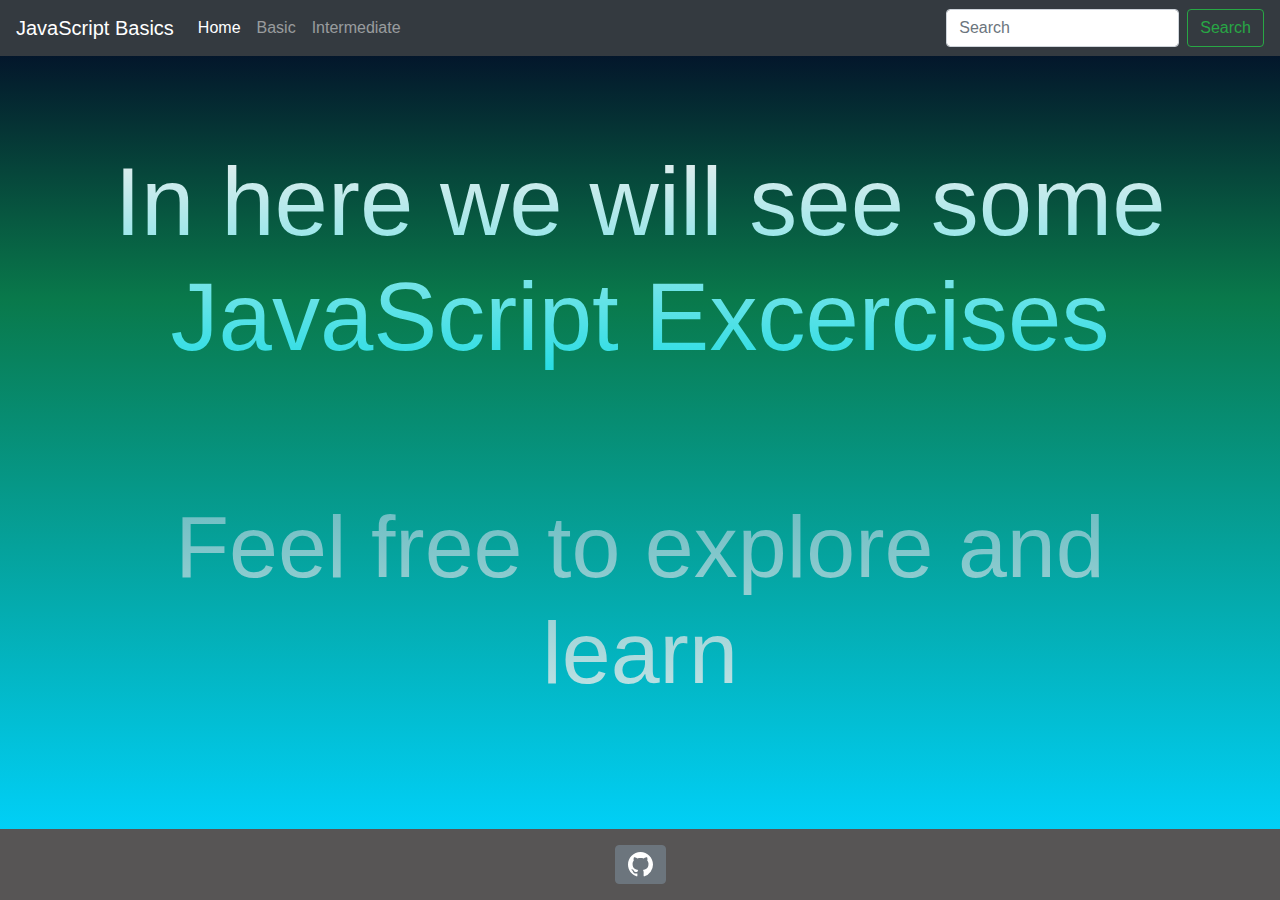
==== index.html @ bf7fcb56 "Add files via upload" ====
<!doctype html>
<html lang="en">
  <head>
    <!-- Required meta tags -->
    <meta charset="utf-8">
    <meta name="viewport" content="width=device-width, initial-scale=1, shrink-to-fit=no">

    <!-- Bootstrap CSS -->
    <link rel="stylesheet" href="https://stackpath.bootstrapcdn.com/bootstrap/4.3.1/css/bootstrap.min.css" integrity="sha384-ggOyR0iXCbMQv3Xipma34MD+dH/1fQ784/j6cY/iJTQUOhcWr7x9JvoRxT2MZw1T" crossorigin="anonymous">
    <link rel="stylesheet" href="style.css">
    <title>JavaScript</title>
  </head>
  <body>
   <!-- Fixed navbar -->
   <div>
   <nav class="navbar navbar-expand-md navbar-dark fixed-top bg-dark">
    <a class="navbar-brand" href="index.html">JavaScript Basics</a>
    <button class="navbar-toggler" type="button" data-toggle="collapse" data-target="#navbarCollapse" aria-controls="navbarCollapse" aria-expanded="false" aria-label="Toggle navigation">
      <span class="navbar-toggler-icon"></span>
    </button>
    <div class="collapse navbar-collapse" id="navbarCollapse">
      <ul class="navbar-nav mr-auto">
        <li class="nav-item active">
          <a class="nav-link" href="index.html">Home <span class="sr-only">(current)</span></a>
        </li>
        <li class="nav-item">
          <a class="nav-link" href="basic.html">Basic </a>
        </li>
        <li class="nav-item">
          <a class="nav-link" href="#">Intermediate</a>
        </li>
      </ul>
      <form class="form-inline mt-2 mt-md-0">
        <input class="form-control mr-sm-2" type="text" placeholder="Search" aria-label="Search">
        <button class="btn btn-outline-success my-2 my-sm-0" type="submit">Search</button>
      </form>
    </div>
  </nav>
</header>
</div>

<!-- Main Page -->  

<div class="main">
    <div class="container">
        <div>
            <h1 class="display-1"> In here we will see some JavaScript Excercises</h1>
        </div>
        <div class="container">
            <h3 class="display-2"> Feel free to explore and learn</h3>
        </div>
    </div>
</div>
  


<!-- Footer -->
<div class="layout-container  fixed-bottom">

  <footer class="text-center text-lg-start" style="background-color: #575555;">
    <div class="container d-flex justify-content-center py-3">
    <a class="btn btn-primary btn-secondary  mx-5" href="https://github.com/Perrarian" role="button"><svg xmlns="http://www.w3.org/2000/svg" width="25" height="25" fill="currentColor" class="bi bi-github" viewBox="0 0 16 16">
        <path d="M8 0C3.58 0 0 3.58 0 8c0 3.54 2.29 6.53 5.47 7.59.4.07.55-.17.55-.38 0-.19-.01-.82-.01-1.49-2.01.37-2.53-.49-2.69-.94-.09-.23-.48-.94-.82-1.13-.28-.15-.68-.52-.01-.53.63-.01 1.08.58 1.23.82.72 1.21 1.87.87 2.33.66.07-.52.28-.87.51-1.07-1.78-.2-3.64-.89-3.64-3.95 0-.87.31-1.59.82-2.15-.08-.2-.36-1.02.08-2.12 0 0 .67-.21 2.2.82.64-.18 1.32-.27 2-.27.68 0 1.36.09 2 .27 1.53-1.04 2.2-.82 2.2-.82.44 1.1.16 1.92.08 2.12.51.56.82 1.27.82 2.15 0 3.07-1.87 3.75-3.65 3.95.29.25.54.73.54 1.48 0 1.07-.01 1.93-.01 2.2 0 .21.15.46.55.38A8.012 8.012 0 0 0 16 8c0-4.42-3.58-8-8-8z"/>
      </svg> </a>
    </div>
</div>
<!-- End of .container -->
    
      



    <!-- Optional JavaScript -->
    <!-- jQuery first, then Popper.js, then Bootstrap JS -->
    <script src="https://code.jquery.com/jquery-3.3.1.slim.min.js" integrity="sha384-q8i/X+965DzO0rT7abK41JStQIAqVgRVzpbzo5smXKp4YfRvH+8abtTE1Pi6jizo" crossorigin="anonymous"></script>
    <script src="https://cdnjs.cloudflare.com/ajax/libs/popper.js/1.14.7/umd/popper.min.js" integrity="sha384-UO2eT0CpHqdSJQ6hJty5KVphtPhzWj9WO1clHTMGa3JDZwrnQq4sF86dIHNDz0W1" crossorigin="anonymous"></script>
    <script src="https://stackpath.bootstrapcdn.com/bootstrap/4.3.1/js/bootstrap.min.js" integrity="sha384-JjSmVgyd0p3pXB1rRibZUAYoIIy6OrQ6VrjIEaFf/nJGzIxFDsf4x0xIM+B07jRM" crossorigin="anonymous"></script>
  </body>
</html>
---- style.css ----
.main {
    padding-top: 9rem;
    min-height: 95vh;
    min-width: 100vw;
    background: linear-gradient(180deg, rgba(2,0,36,1) 0%, rgba(9,121,75,1) 35%, rgba(0,212,255,1) 100%);
    justify-content: center;
}

    .footer
{
    height: 50px;
    background-color: black;
    position: absolute;
    left: 0;
    right: 0;
    width: 100%;
    margin: 0 !important;
}

.display-1 {
    text-align: center;
    background: -webkit-linear-gradient(#eee, rgb(36, 221, 228));
    -webkit-background-clip: text;
    -webkit-text-fill-color: transparent;
}
.display-2 {
    padding-top: 7rem;
    padding-bottom: 9rem;
    text-align: center;
    background: -webkit-linear-gradient(rgb(58, 166, 173), rgb(255, 255, 255));
    -webkit-background-clip: text;
    -webkit-text-fill-color: transparent;

}

@media (max-width: 500px) {
    .display-1 {
        font-size: 40px;
        text-align: center;
    background: -webkit-linear-gradient(#eee, rgb(36, 221, 228));
    -webkit-background-clip: text;
    -webkit-text-fill-color: transparent;
    }
    .display-2 {
        font-size: 40px;
        text-align: center;
    background: -webkit-linear-gradient(#eee, rgb(36, 221, 228));
    -webkit-background-clip: text;
    -webkit-text-fill-color: transparent;
    }
}
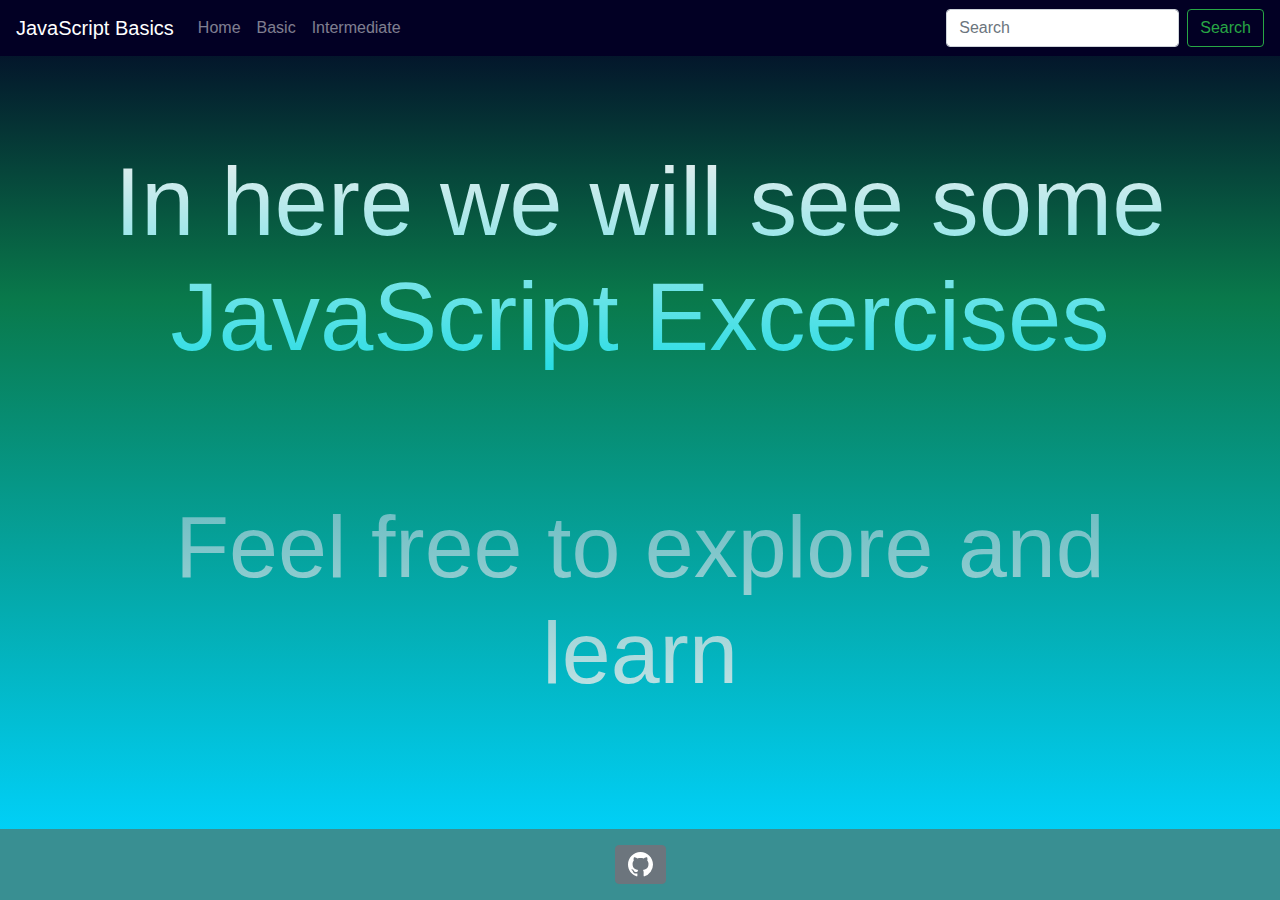
==== commit 1ba9d9fe: "Add files via upload" ====
--- a/index.html
+++ b/index.html
@@ -13,21 +13,21 @@
   <body>
    <!-- Fixed navbar -->
    <div>
-   <nav class="navbar navbar-expand-md navbar-dark fixed-top bg-dark">
+   <nav class="navbar navbar-expand-md navbar-dark fixed-top" style="background-color: rgb(2,0,36,1)">
     <a class="navbar-brand" href="index.html">JavaScript Basics</a>
     <button class="navbar-toggler" type="button" data-toggle="collapse" data-target="#navbarCollapse" aria-controls="navbarCollapse" aria-expanded="false" aria-label="Toggle navigation">
       <span class="navbar-toggler-icon"></span>
     </button>
     <div class="collapse navbar-collapse" id="navbarCollapse">
       <ul class="navbar-nav mr-auto">
-        <li class="nav-item active">
+        <li class="nav-item">
           <a class="nav-link" href="index.html">Home <span class="sr-only">(current)</span></a>
         </li>
         <li class="nav-item">
           <a class="nav-link" href="basic.html">Basic </a>
         </li>
         <li class="nav-item">
-          <a class="nav-link" href="#">Intermediate</a>
+          <a class="nav-link" href="intermediate.html">Intermediate</a>
         </li>
       </ul>
       <form class="form-inline mt-2 mt-md-0">
@@ -57,7 +57,7 @@
 <!-- Footer -->
 <div class="layout-container  fixed-bottom">
 
-  <footer class="text-center text-lg-start" style="background-color: #575555;">
+  <footer class="text-center text-lg-start" style="background-color: #398f92;">
     <div class="container d-flex justify-content-center py-3">
     <a class="btn btn-primary btn-secondary  mx-5" href="https://github.com/Perrarian" role="button"><svg xmlns="http://www.w3.org/2000/svg" width="25" height="25" fill="currentColor" class="bi bi-github" viewBox="0 0 16 16">
         <path d="M8 0C3.58 0 0 3.58 0 8c0 3.54 2.29 6.53 5.47 7.59.4.07.55-.17.55-.38 0-.19-.01-.82-.01-1.49-2.01.37-2.53-.49-2.69-.94-.09-.23-.48-.94-.82-1.13-.28-.15-.68-.52-.01-.53.63-.01 1.08.58 1.23.82.72 1.21 1.87.87 2.33.66.07-.52.28-.87.51-1.07-1.78-.2-3.64-.89-3.64-3.95 0-.87.31-1.59.82-2.15-.08-.2-.36-1.02.08-2.12 0 0 .67-.21 2.2.82.64-.18 1.32-.27 2-.27.68 0 1.36.09 2 .27 1.53-1.04 2.2-.82 2.2-.82.44 1.1.16 1.92.08 2.12.51.56.82 1.27.82 2.15 0 3.07-1.87 3.75-3.65 3.95.29.25.54.73.54 1.48 0 1.07-.01 1.93-.01 2.2 0 .21.15.46.55.38A8.012 8.012 0 0 0 16 8c0-4.42-3.58-8-8-8z"/>
--- a/style.css
+++ b/style.css
@@ -32,6 +32,31 @@
     -webkit-text-fill-color: transparent;
 
 }
+.carousel-inner {
+    width: 50%;
+    padding-top: 10rem;
+    justify-content: center;
+    align-items: center;
+    padding-bottom: 50px;
+    text-align: center;
+    left: 25%;
+}
+
+.display-3 {
+    text-align: center;
+    font-weight: bold;
+    background: -webkit-linear-gradient(#eee, rgb(36, 221, 228));
+    -webkit-background-clip: text;
+    -webkit-text-fill-color: transparent;
+}
+
+.example-text {
+    color: white ;
+}
+.example-title {
+    color: white;
+    font-size: 3rem;
+}
 
 @media (max-width: 500px) {
     .display-1 {
@@ -48,4 +73,9 @@
     -webkit-background-clip: text;
     -webkit-text-fill-color: transparent;
     }
-}+    .carousel-inner {
+        padding-top: 2rem;
+    }
+}
+
+
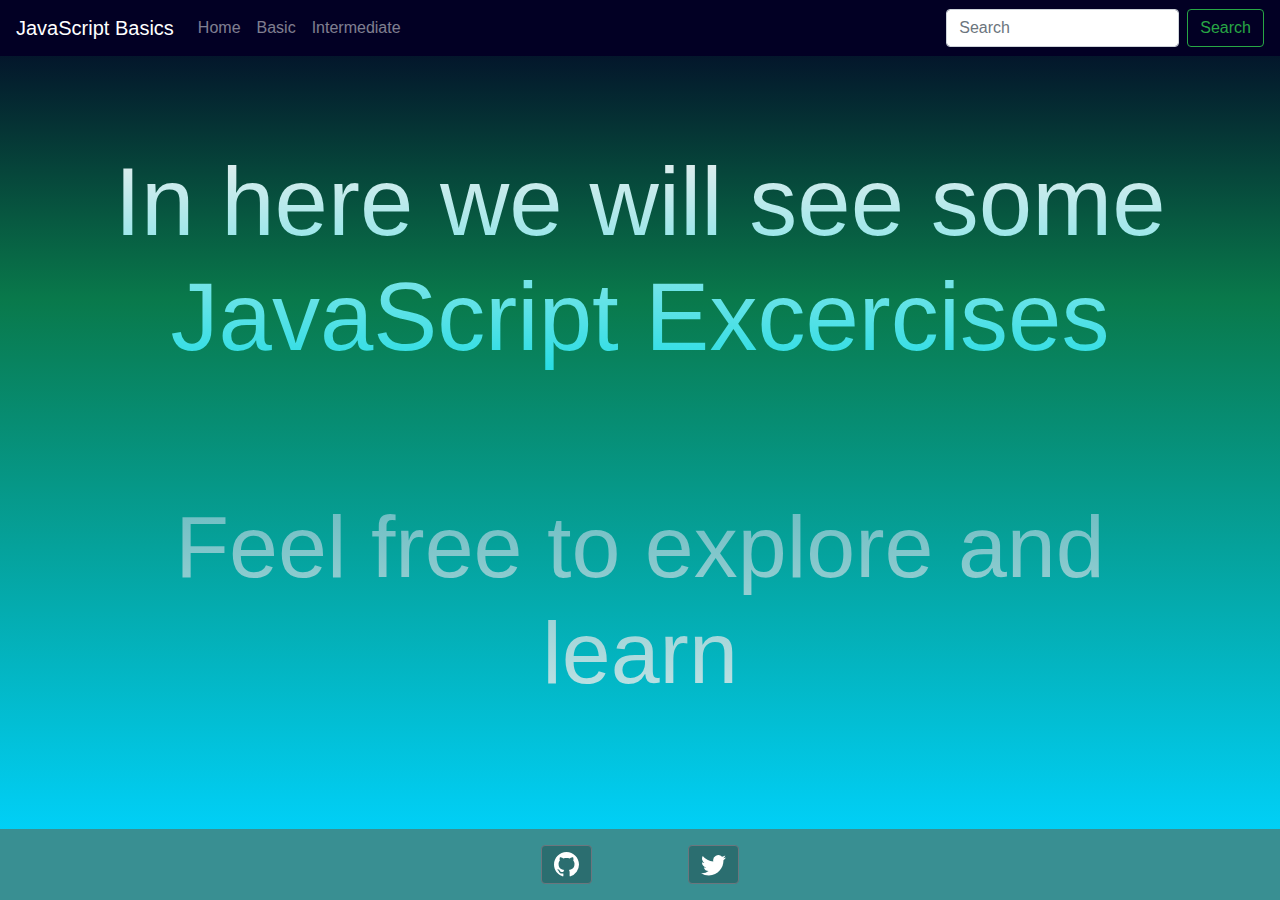
==== commit 7c887d63: "Add files via upload" ====
--- a/index.html
+++ b/index.html
@@ -59,8 +59,11 @@
 
   <footer class="text-center text-lg-start" style="background-color: #398f92;">
     <div class="container d-flex justify-content-center py-3">
-    <a class="btn btn-primary btn-secondary  mx-5" href="https://github.com/Perrarian" role="button"><svg xmlns="http://www.w3.org/2000/svg" width="25" height="25" fill="currentColor" class="bi bi-github" viewBox="0 0 16 16">
+    <a class="btn btn-primary btn-secondary  mx-5" href="https://github.com/Perrarian" style="background-color: #2b6e70; outline: 0;" role="button"><svg xmlns="http://www.w3.org/2000/svg" width="25" height="25" fill="currentColor" class="bi bi-github" viewBox="0 0 16 16">
         <path d="M8 0C3.58 0 0 3.58 0 8c0 3.54 2.29 6.53 5.47 7.59.4.07.55-.17.55-.38 0-.19-.01-.82-.01-1.49-2.01.37-2.53-.49-2.69-.94-.09-.23-.48-.94-.82-1.13-.28-.15-.68-.52-.01-.53.63-.01 1.08.58 1.23.82.72 1.21 1.87.87 2.33.66.07-.52.28-.87.51-1.07-1.78-.2-3.64-.89-3.64-3.95 0-.87.31-1.59.82-2.15-.08-.2-.36-1.02.08-2.12 0 0 .67-.21 2.2.82.64-.18 1.32-.27 2-.27.68 0 1.36.09 2 .27 1.53-1.04 2.2-.82 2.2-.82.44 1.1.16 1.92.08 2.12.51.56.82 1.27.82 2.15 0 3.07-1.87 3.75-3.65 3.95.29.25.54.73.54 1.48 0 1.07-.01 1.93-.01 2.2 0 .21.15.46.55.38A8.012 8.012 0 0 0 16 8c0-4.42-3.58-8-8-8z"/>
+      </svg> </a>
+      <a class="btn btn-primary btn-secondary  mx-5" href="https://github.com/Perrarian" role="button" style="background-color: #2b6e70;"><svg xmlns="http://www.w3.org/2000/svg" width="25" height="25" fill="currentColor" class="bi bi-twitter" viewBox="0 0 16 16">
+        <path d="M5.026 15c6.038 0 9.341-5.003 9.341-9.334 0-.14 0-.282-.006-.422A6.685 6.685 0 0 0 16 3.542a6.658 6.658 0 0 1-1.889.518 3.301 3.301 0 0 0 1.447-1.817 6.533 6.533 0 0 1-2.087.793A3.286 3.286 0 0 0 7.875 6.03a9.325 9.325 0 0 1-6.767-3.429 3.289 3.289 0 0 0 1.018 4.382A3.323 3.323 0 0 1 .64 6.575v.045a3.288 3.288 0 0 0 2.632 3.218 3.203 3.203 0 0 1-.865.115 3.23 3.23 0 0 1-.614-.057 3.283 3.283 0 0 0 3.067 2.277A6.588 6.588 0 0 1 .78 13.58a6.32 6.32 0 0 1-.78-.045A9.344 9.344 0 0 0 5.026 15z"/>
       </svg> </a>
     </div>
 </div>
--- a/style.css
+++ b/style.css
@@ -34,7 +34,7 @@
 }
 .carousel-inner {
     width: 50%;
-    padding-top: 10rem;
+    padding-top: 6rem;
     justify-content: center;
     align-items: center;
     padding-bottom: 50px;
@@ -58,6 +58,12 @@
     font-size: 3rem;
 }
 
+code {
+    color: black;
+    font-size: 12px;
+    text-align: left;
+}
+
 @media (max-width: 500px) {
     .display-1 {
         font-size: 40px;
@@ -75,6 +81,16 @@
     }
     .carousel-inner {
         padding-top: 2rem;
+        padding-bottom: 5rem;
+    }
+    .example-text {
+        font-size: 13px;
+    }
+    .example-title {
+        font-size: 2rem;
+    }
+    .display-3 {
+        font-size: 3rem;
     }
 }
 
